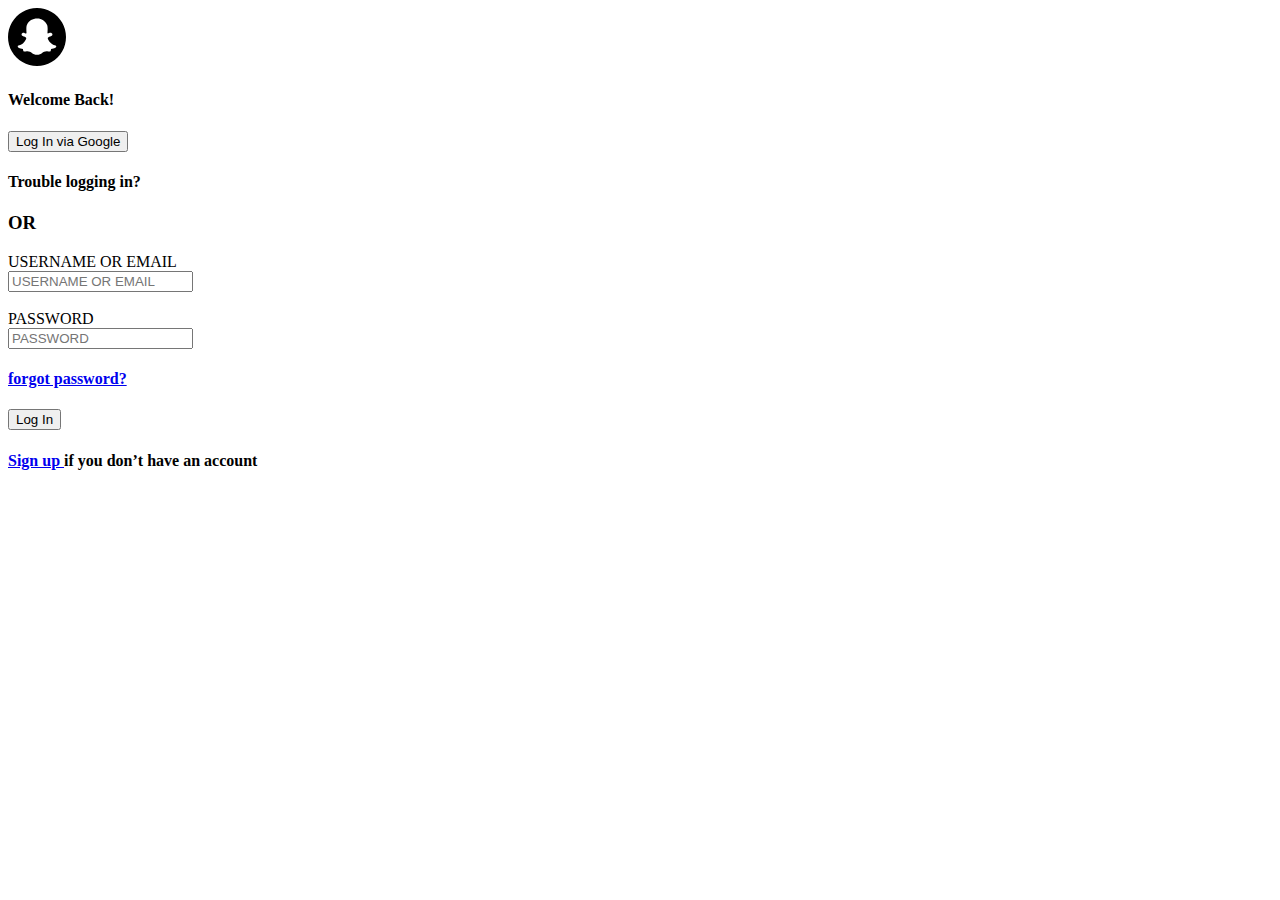
==== index.html @ d5fe240e "Changed the main HTML name to index.html" ====
<!DOCTYPE html>
<html lang="en">
<head>
    <meta charset="UTF-8">
    <meta name="viewport" content="width=device-width, initial-scale=1.0">
    <link rel="stylesheet" type="text/css" href="/CSS/style.css">
    <title>Snapchat Login</title>
</head>
<body>
    <div class="container">
        <div class="header">
            <img src="/assets/Vector.svg" alt="Snapchat logo" class="logo">
        </div>
        <h4 class="welcome">Welcome Back!</h4>
        <div class="google-button">
            <button class="google-login">Log In via Google</button>
        </div>
        <h4 class="trouble">Trouble logging in?</h4>
        <h3 class="or">OR</h3>

        <div class="form-container">
            <form action="" class="form">
                <label for="email" class="label email-label hidden">USERNAME OR EMAIL</label><br>
                <input type="text" id="email-input" class="input email-input" placeholder="USERNAME OR EMAIL" oninput="labelVisibility('email-input', 'email-label')"><br><br>
                <label for="password" class="label password-label hidden">PASSWORD</label><br>
                <input type="password" id="password-input" class="input password-input" placeholder="PASSWORD" oninput="labelVisibility('password-input', 'password-label'), changeColor()">
                <h4 class="forgot-password"><a href="#" class="forgot-pass-a">forgot password?</a></h4>
                <div class="login-section">
                    <button class="login-button" id="login-button">Log In</button>
                </div>
                <h4 class="signup"><a href="#" class="signup-a"><span class="word-signup"></span>Sign up</span> </a>if you don’t have an account</h4>
            </form>
        </div>
    </div>
    <script src="/script.js" defer></script>
</body>
</html>
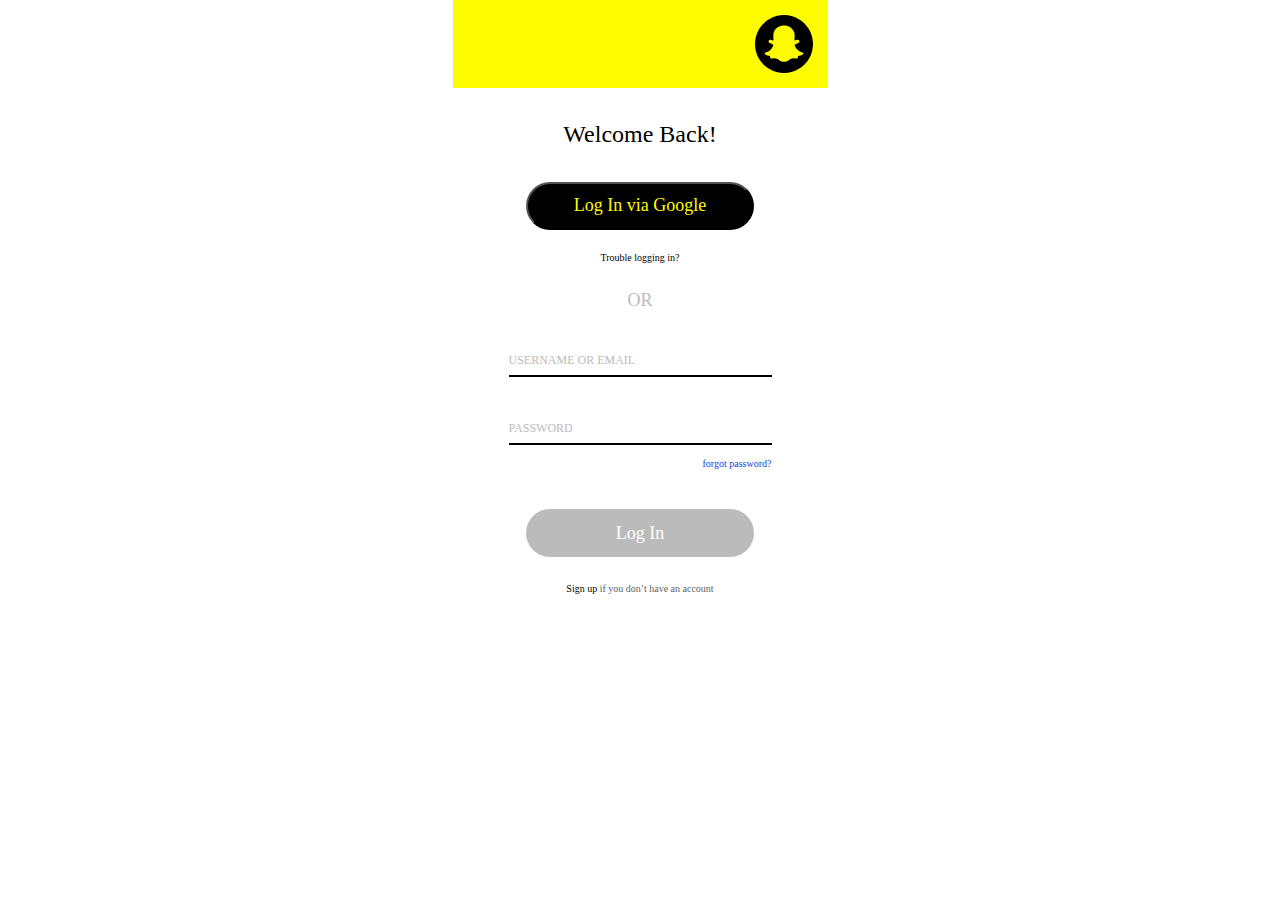
==== commit 7e0c52ba: "Merge pull request #3 from bahati10/ft-pre-password" ====
--- a/index.html
+++ b/index.html
@@ -3,7 +3,7 @@
 <head>
     <meta charset="UTF-8">
     <meta name="viewport" content="width=device-width, initial-scale=1.0">
-    <link rel="stylesheet" type="text/css" href="/CSS/style.css">
+    <link rel="stylesheet" type="text/css" href="/style.css">
     <title>Snapchat Login</title>
 </head>
 <body>
--- a/style.css
+++ b/style.css
@@ -0,0 +1,186 @@
+body {
+    margin: 0;
+    padding: 0;
+    max-width: 100vw;
+    max-height: 100vh;
+    font-family: Arial, sans-serif;
+    overflow: hidden;
+    display: flex;
+    justify-content: center;
+}
+
+.container{
+    width: 375px;
+    height: 812px;
+}
+
+.header{
+    padding: 0 15px;
+    display: flex;
+    align-items: center;
+    justify-content: flex-end;
+    background: #FFFC00;
+    height: 88px;
+}
+
+.welcome{
+    font-family: HelveticaNeue;
+    font-size: 24px;
+    font-weight: 400;
+    line-height: 28px;
+    letter-spacing: 0em;
+    text-align: center;
+}
+
+.google-button{
+    /* border: 1px solid red; */
+    padding: 2px;
+    display: flex;
+    justify-content: center;
+    align-items: center;
+}
+
+.google-login{
+    width: 228px;
+    height: 48px;
+    border-radius: 50px;
+    color: #FFFC00;
+    background: #000;
+    font-family: HelveticaNeue;
+    font-size: 18px;
+    font-weight: 400;
+    line-height: 21px;
+    letter-spacing: 0em;
+}
+
+.trouble{
+    font-size: 10px;
+    font-family: HelveticaNeue;
+    line-height: 12px;
+    letter-spacing: 0em;
+    font-weight: 400;
+    text-align: center;
+    margin-top: 20px;
+}
+
+.or{
+    font-family: HelveticaNeue;
+    font-size: 18px;
+    font-weight: 400;
+    line-height: 21px;
+    letter-spacing: 0em;
+    text-align: center;
+    color: #BBBBBB;    
+    margin-top: 26px;
+    margin-bottom: 16px;
+}
+
+.form-container{
+    display: flex;
+    justify-content: center;
+    /* border: 2px solid red; */
+
+}
+
+.form{
+    width: 263px;
+    /* border: 2px solid red; */
+}
+
+.input{
+    width: 100%;
+    height: 30px;
+    border-top: none;
+    border-right: none;
+    border-bottom: 2px solid #000;
+    border-left: none;
+    padding: 0px;
+    font-size: 12px;
+}
+
+.input:focus{
+    outline: none;
+}
+
+.label{
+    font-family: HelveticaNeue;
+    font-size: 9px;
+    font-weight: 400;
+    line-height: 11px;
+    letter-spacing: 0em;
+    color: #BBBBBB;
+    /* visibility: hidden; */
+}
+
+.hidden {
+    /* display: none; */
+    visibility: hidden;
+
+}
+
+::placeholder{
+    font-family: HelveticaNeue;
+    font-size: 12px;
+    font-weight: 400;
+    line-height: 14px;
+    letter-spacing: 0em;
+    color: #BBBBBB;
+}
+
+.forgot-password{
+    font-family: HelveticaNeue;
+    font-size: 10px;
+    font-weight: 400;
+    line-height: 12px;
+    letter-spacing: 0em;
+    text-align: right;
+    color: #0D46D9;
+}
+
+.login-section{
+    display: flex;
+    justify-content: center;
+}
+
+.login-button{
+    /* border: 2px solid red; */
+    background: #BBBBBB;
+    color: #fff;
+    width: 228px;
+    top: 526px;
+    left: 74px;
+    border-radius: 50px;
+    height: 48px;
+    font-family: HelveticaNeue;
+    font-weight: 400;
+    line-height: 21px;
+    letter-spacing: 0em;
+    font-size: 18px;
+    border: none;
+    margin-top: 26px;
+}
+
+.signup{
+    font-family: HelveticaNeue;
+    font-weight: 450;
+    line-height: 12px;
+    letter-spacing: 0em;
+    font-size: 10px;
+    text-align: center;
+    margin-top: 26px;
+    color: #626262;
+}
+
+.word-signup{
+    color: #000;
+}
+
+.signup-a{
+    text-decoration: none;
+    color: #000;
+}
+
+.forgot-pass-a{
+    text-decoration: none;
+    color: #0D46D9;
+}